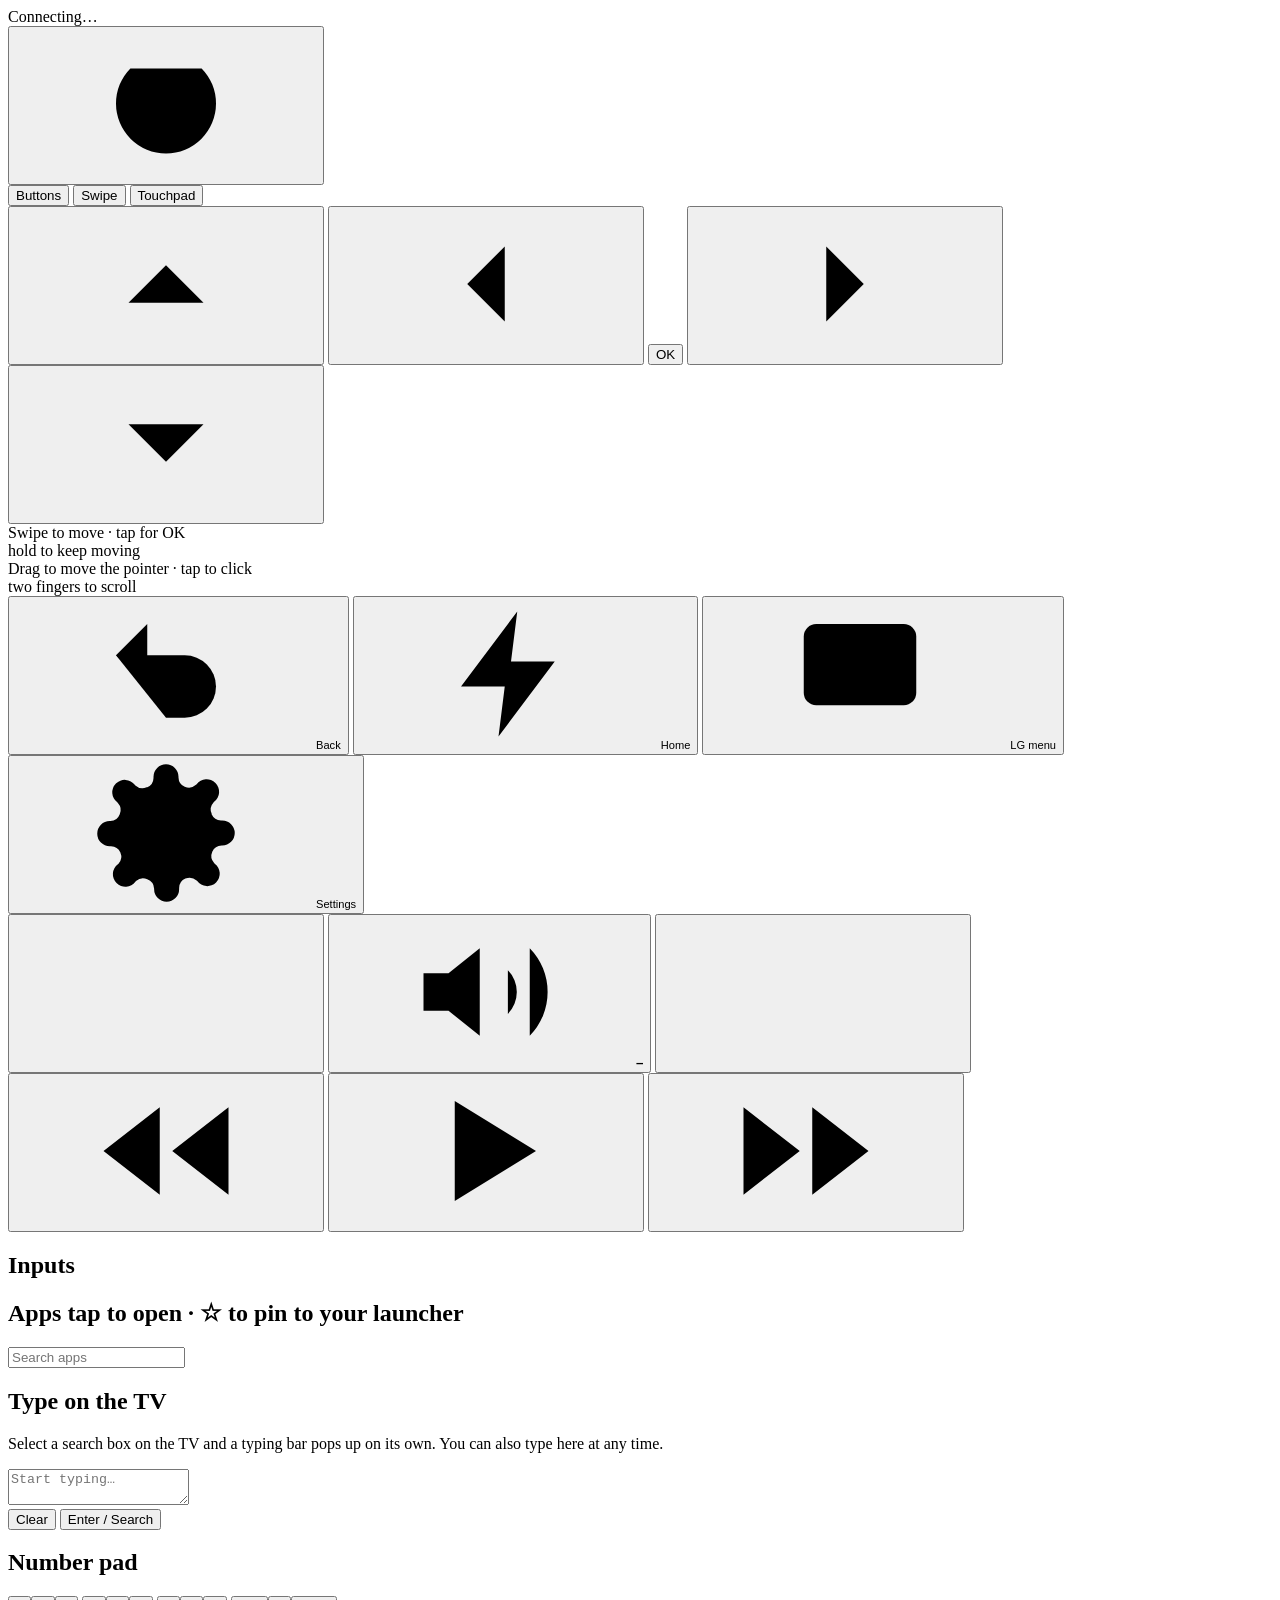
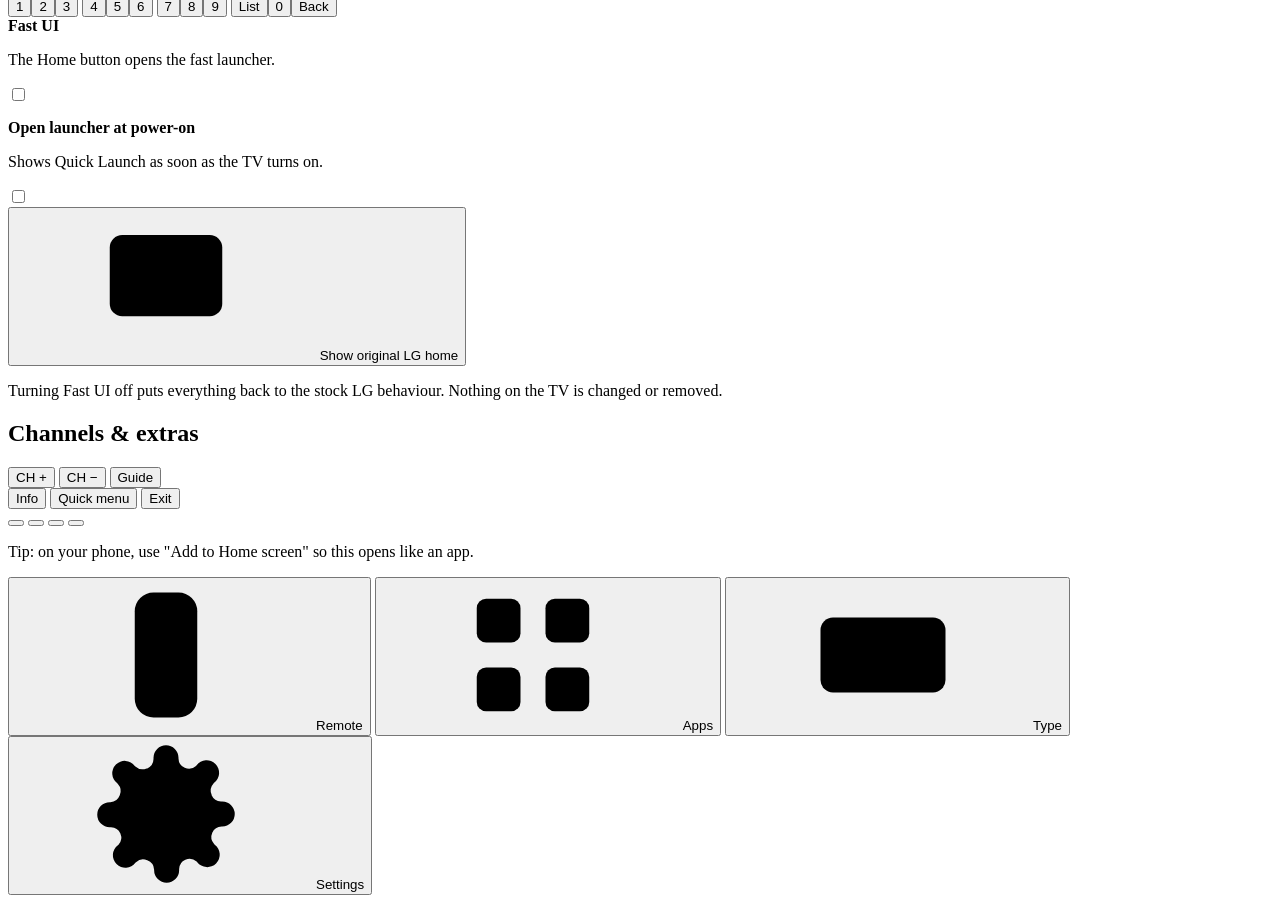
==== tvremote/web/index.html @ d4d938d9 "Quick Launch: faster LG webOS TV home screen and phone remote - phone remote web app (buttons, swipe" ====
<!doctype html>
<html lang="en">
<head>
<meta charset="utf-8">
<meta name="viewport" content="width=device-width,initial-scale=1,maximum-scale=1,user-scalable=no,viewport-fit=cover">
<meta name="theme-color" content="#0e1014">
<meta name="mobile-web-app-capable" content="yes">
<meta name="apple-mobile-web-app-capable" content="yes">
<meta name="apple-mobile-web-app-status-bar-style" content="black-translucent">
<title>TV Remote</title>
<link rel="manifest" href="/static/manifest.webmanifest">
<link rel="icon" href="/static/icon.svg">
<link rel="apple-touch-icon" href="/static/icon-180.png">
<meta name="apple-mobile-web-app-title" content="TV Remote">
<link rel="stylesheet" href="/static/app.css">
</head>
<body>
<svg width="0" height="0" style="position:absolute" aria-hidden="true">
  <symbol id="i-power" viewBox="0 0 24 24"><path d="M12 3v9M6.3 6.3a8 8 0 1 0 11.4 0"/></symbol>
  <symbol id="i-back" viewBox="0 0 24 24"><path d="M9 14 4 9l5-5"/><path d="M4 9h11a5 5 0 0 1 0 10h-3"/></symbol>
  <symbol id="i-home" viewBox="0 0 24 24"><path d="m3 11 9-7 9 7v9a1 1 0 0 1-1 1h-5v-6H9v6H4a1 1 0 0 1-1-1z"/></symbol>
  <symbol id="i-lg" viewBox="0 0 24 24"><rect x="3" y="4" width="18" height="13" rx="2"/><path d="M8 21h8"/></symbol>
  <symbol id="i-gear" viewBox="0 0 24 24"><circle cx="12" cy="12" r="3"/><path d="M19.4 15a1.7 1.7 0 0 0 .3 1.8l.1.1a2 2 0 1 1-2.8 2.8l-.1-.1a1.7 1.7 0 0 0-1.8-.3 1.7 1.7 0 0 0-1 1.5V21a2 2 0 1 1-4 0v-.1a1.7 1.7 0 0 0-1.1-1.5 1.7 1.7 0 0 0-1.8.3l-.1.1a2 2 0 1 1-2.8-2.8l.1-.1a1.7 1.7 0 0 0 .3-1.8 1.7 1.7 0 0 0-1.5-1H3a2 2 0 1 1 0-4h.1a1.7 1.7 0 0 0 1.5-1.1 1.7 1.7 0 0 0-.3-1.8l-.1-.1a2 2 0 1 1 2.8-2.8l.1.1a1.7 1.7 0 0 0 1.8.3H9a1.7 1.7 0 0 0 1-1.5V3a2 2 0 1 1 4 0v.1a1.7 1.7 0 0 0 1 1.5 1.7 1.7 0 0 0 1.8-.3l.1-.1a2 2 0 1 1 2.8 2.8l-.1.1a1.7 1.7 0 0 0-.3 1.8V9a1.7 1.7 0 0 0 1.5 1H21a2 2 0 1 1 0 4h-.1a1.7 1.7 0 0 0-1.5 1z"/></symbol>
  <symbol id="i-minus" viewBox="0 0 24 24"><path d="M5 12h14"/></symbol>
  <symbol id="i-plus" viewBox="0 0 24 24"><path d="M12 5v14M5 12h14"/></symbol>
  <symbol id="i-mute" viewBox="0 0 24 24"><path d="M11 5 6 9H2v6h4l5 4z"/><path d="m22 9-6 6M16 9l6 6"/></symbol>
  <symbol id="i-vol" viewBox="0 0 24 24"><path d="M11 5 6 9H2v6h4l5 4z"/><path d="M15.5 8.5a5 5 0 0 1 0 7M19 5a10 10 0 0 1 0 14"/></symbol>
  <symbol id="i-rew" viewBox="0 0 24 24"><path d="m11 19-9-7 9-7zM22 19l-9-7 9-7z"/></symbol>
  <symbol id="i-ff" viewBox="0 0 24 24"><path d="m13 19 9-7-9-7zM2 19l9-7-9-7z"/></symbol>
  <symbol id="i-play" viewBox="0 0 24 24"><path d="M7 4v16l13-8z"/></symbol>
  <symbol id="i-pause" viewBox="0 0 24 24"><path d="M7 4h3v16H7zM14 4h3v16h-3z"/></symbol>
  <symbol id="i-remote" viewBox="0 0 24 24"><rect x="7" y="2" width="10" height="20" rx="3"/><circle cx="12" cy="8" r="2"/><path d="M10 14h.01M14 14h.01M10 17h.01M14 17h.01"/></symbol>
  <symbol id="i-grid" viewBox="0 0 24 24"><rect x="3" y="3" width="7" height="7" rx="1.5"/><rect x="14" y="3" width="7" height="7" rx="1.5"/><rect x="3" y="14" width="7" height="7" rx="1.5"/><rect x="14" y="14" width="7" height="7" rx="1.5"/></symbol>
  <symbol id="i-kbd" viewBox="0 0 24 24"><rect x="2" y="6" width="20" height="12" rx="2"/><path d="M6 10h.01M10 10h.01M14 10h.01M18 10h.01M7 14h10"/></symbol>
  <symbol id="i-star" viewBox="0 0 24 24"><path d="m12 3 2.8 5.7 6.2.9-4.5 4.4 1 6.2L12 17.3 6.5 20.2l1-6.2L3 9.6l6.2-.9z"/></symbol>
  <symbol id="i-up" viewBox="0 0 24 24"><path d="m6 15 6-6 6 6"/></symbol>
  <symbol id="i-down" viewBox="0 0 24 24"><path d="m6 9 6 6 6-6"/></symbol>
  <symbol id="i-left" viewBox="0 0 24 24"><path d="m15 6-6 6 6 6"/></symbol>
  <symbol id="i-right" viewBox="0 0 24 24"><path d="m9 6 6 6-6 6"/></symbol>
  <symbol id="i-bolt" viewBox="0 0 24 24"><path d="M13 2 4 14h7l-1 8 9-12h-7z"/></symbol>
</svg>

<header class="top">
  <div class="status" id="status"><span class="dot"></span><span id="statusText">Connecting…</span></div>
  <button class="icon-btn power" data-act="power" aria-label="Power"><svg><use href="#i-power"/></svg></button>
</header>

<main>
  <!-- REMOTE -->
  <section class="view active" id="v-remote">
    <div class="favs" id="favStrip"></div>

    <div class="mode-toggle" role="tablist">
      <button class="seg active" data-mode="dpad">Buttons</button>
      <button class="seg" data-mode="swipe">Swipe</button>
      <button class="seg" data-mode="pad">Touchpad</button>
    </div>

    <div class="pad-area">
      <div class="dpad" id="dpad">
        <button class="dp up" data-btn="UP" data-repeat aria-label="Up"><svg><use href="#i-up"/></svg></button>
        <button class="dp left" data-btn="LEFT" data-repeat aria-label="Left"><svg><use href="#i-left"/></svg></button>
        <button class="dp ok" data-btn="ENTER" aria-label="OK">OK</button>
        <button class="dp right" data-btn="RIGHT" data-repeat aria-label="Right"><svg><use href="#i-right"/></svg></button>
        <button class="dp down" data-btn="DOWN" data-repeat aria-label="Down"><svg><use href="#i-down"/></svg></button>
      </div>
      <div class="surface hidden" id="swipe"><span>Swipe to move · tap for OK<br>hold to keep moving</span></div>
      <div class="surface hidden" id="touchpad"><span>Drag to move the pointer · tap to click<br>two fingers to scroll</span></div>
    </div>

    <div class="row nav">
      <button class="key" data-btn="BACK"><svg><use href="#i-back"/></svg><small>Back</small></button>
      <button class="key accent" data-act="home"><svg><use href="#i-bolt"/></svg><small id="homeLabel">Home</small></button>
      <button class="key" data-act="original"><svg><use href="#i-lg"/></svg><small>LG menu</small></button>
      <button class="key" data-btn="MENU"><svg><use href="#i-gear"/></svg><small>Settings</small></button>
    </div>

    <div class="row ctl">
      <div class="rocker">
        <button class="rk" data-btn="VOLUMEDOWN" data-repeat aria-label="Volume down"><svg><use href="#i-minus"/></svg></button>
        <button class="rk mid" data-act="mute" aria-label="Mute"><svg id="muteIcon"><use href="#i-vol"/></svg><b id="volNum">–</b></button>
        <button class="rk" data-btn="VOLUMEUP" data-repeat aria-label="Volume up"><svg><use href="#i-plus"/></svg></button>
      </div>
      <div class="rocker media">
        <button class="rk" data-btn="REWIND" aria-label="Rewind"><svg><use href="#i-rew"/></svg></button>
        <button class="rk" data-act="playpause" aria-label="Play or pause"><svg id="ppIcon"><use href="#i-play"/></svg></button>
        <button class="rk" data-btn="FASTFORWARD" aria-label="Fast forward"><svg><use href="#i-ff"/></svg></button>
      </div>
    </div>
  </section>

  <!-- APPS -->
  <section class="view" id="v-apps">
    <h2>Inputs</h2>
    <div class="chips" id="inputs"></div>
    <h2>Apps <span class="hint">tap to open · ☆ to pin to your launcher</span></h2>
    <input class="search" id="appSearch" type="search" placeholder="Search apps" autocomplete="off">
    <div class="grid" id="appGrid"></div>
  </section>

  <!-- TYPE -->
  <section class="view" id="v-type">
    <h2>Type on the TV</h2>
    <p class="hint">Select a search box on the TV and a typing bar pops up on its own. You can also type here at any time.</p>
    <textarea id="typeBox" rows="2" placeholder="Start typing…" autocomplete="off" autocapitalize="off" spellcheck="false"></textarea>
    <div class="row">
      <button class="wide" data-act="clearType">Clear</button>
      <button class="wide accent" data-act="enter">Enter / Search</button>
    </div>
    <h2>Number pad</h2>
    <div class="numpad">
      <button data-btn="1">1</button><button data-btn="2">2</button><button data-btn="3">3</button>
      <button data-btn="4">4</button><button data-btn="5">5</button><button data-btn="6">6</button>
      <button data-btn="7">7</button><button data-btn="8">8</button><button data-btn="9">9</button>
      <button data-btn="LIST">List</button><button data-btn="0">0</button><button data-btn="BACK">Back</button>
    </div>
  </section>

  <!-- SETTINGS -->
  <section class="view" id="v-more">
    <div class="card">
      <div class="card-row">
        <div>
          <b>Fast UI</b>
          <p class="hint" id="fastHint">The Home button opens the fast launcher.</p>
        </div>
        <label class="switch"><input type="checkbox" id="fastToggle"><span></span></label>
      </div>
      <div class="card-row" style="margin-top:14px">
        <div>
          <b>Open launcher at power-on</b>
          <p class="hint">Shows Quick Launch as soon as the TV turns on.</p>
        </div>
        <label class="switch"><input type="checkbox" id="powerToggle"><span></span></label>
      </div>
      <button class="wide" data-act="original"><svg><use href="#i-lg"/></svg> Show original LG home</button>
      <p class="hint">Turning Fast UI off puts everything back to the stock LG behaviour. Nothing on the TV is changed or removed.</p>
      <p class="hint" id="launcherState"></p>
    </div>

    <h2>Channels &amp; extras</h2>
    <div class="row">
      <button class="wide" data-btn="CHANNELUP">CH +</button>
      <button class="wide" data-btn="CHANNELDOWN">CH −</button>
      <button class="wide" data-btn="GUIDE">Guide</button>
    </div>
    <div class="row">
      <button class="wide" data-btn="INFO">Info</button>
      <button class="wide" data-btn="QMENU">Quick menu</button>
      <button class="wide" data-btn="EXIT">Exit</button>
    </div>
    <div class="row colors">
      <button data-btn="RED" style="--c:#e5484d" aria-label="Red"></button>
      <button data-btn="GREEN" style="--c:#30a46c" aria-label="Green"></button>
      <button data-btn="YELLOW" style="--c:#f5d90a" aria-label="Yellow"></button>
      <button data-btn="BLUE" style="--c:#3e63dd" aria-label="Blue"></button>
    </div>
    <p class="hint">Tip: on your phone, use "Add to Home screen" so this opens like an app.</p>
  </section>
</main>

<nav class="tabs">
  <button class="tab active" data-view="v-remote"><svg><use href="#i-remote"/></svg>Remote</button>
  <button class="tab" data-view="v-apps"><svg><use href="#i-grid"/></svg>Apps</button>
  <button class="tab" data-view="v-type"><svg><use href="#i-kbd"/></svg>Type</button>
  <button class="tab" data-view="v-more"><svg><use href="#i-gear"/></svg>Settings</button>
</nav>

<div class="kbdbar" id="kbdBar" hidden>
  <div class="kbdbar-head"><b>The TV wants text</b><button class="link" data-act="kbdClose">Hide</button></div>
  <input id="kbdInput" type="text" placeholder="Tap here to type" autocomplete="off" autocorrect="off" autocapitalize="off" spellcheck="false" enterkeyhint="search">
</div>

<div class="toast" id="toast"></div>
<script src="/static/app.js"></script>
</body>
</html>
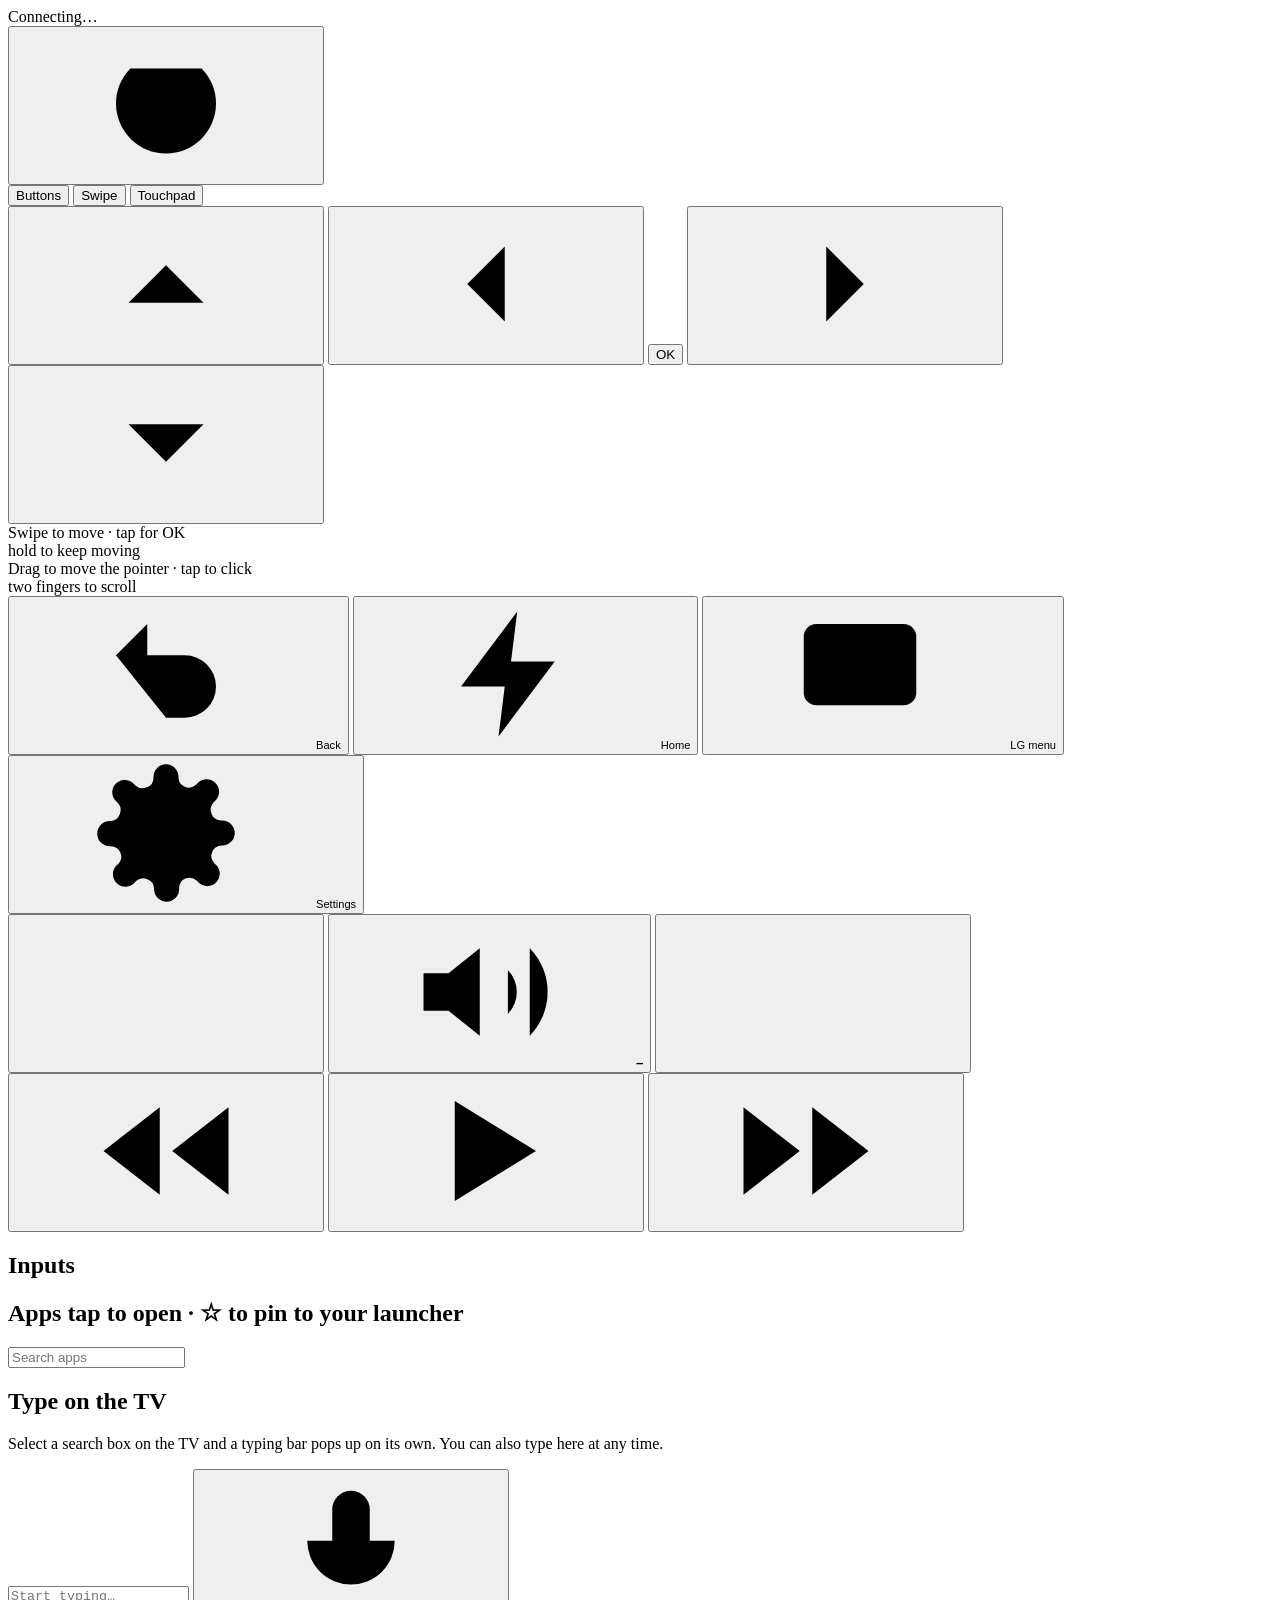
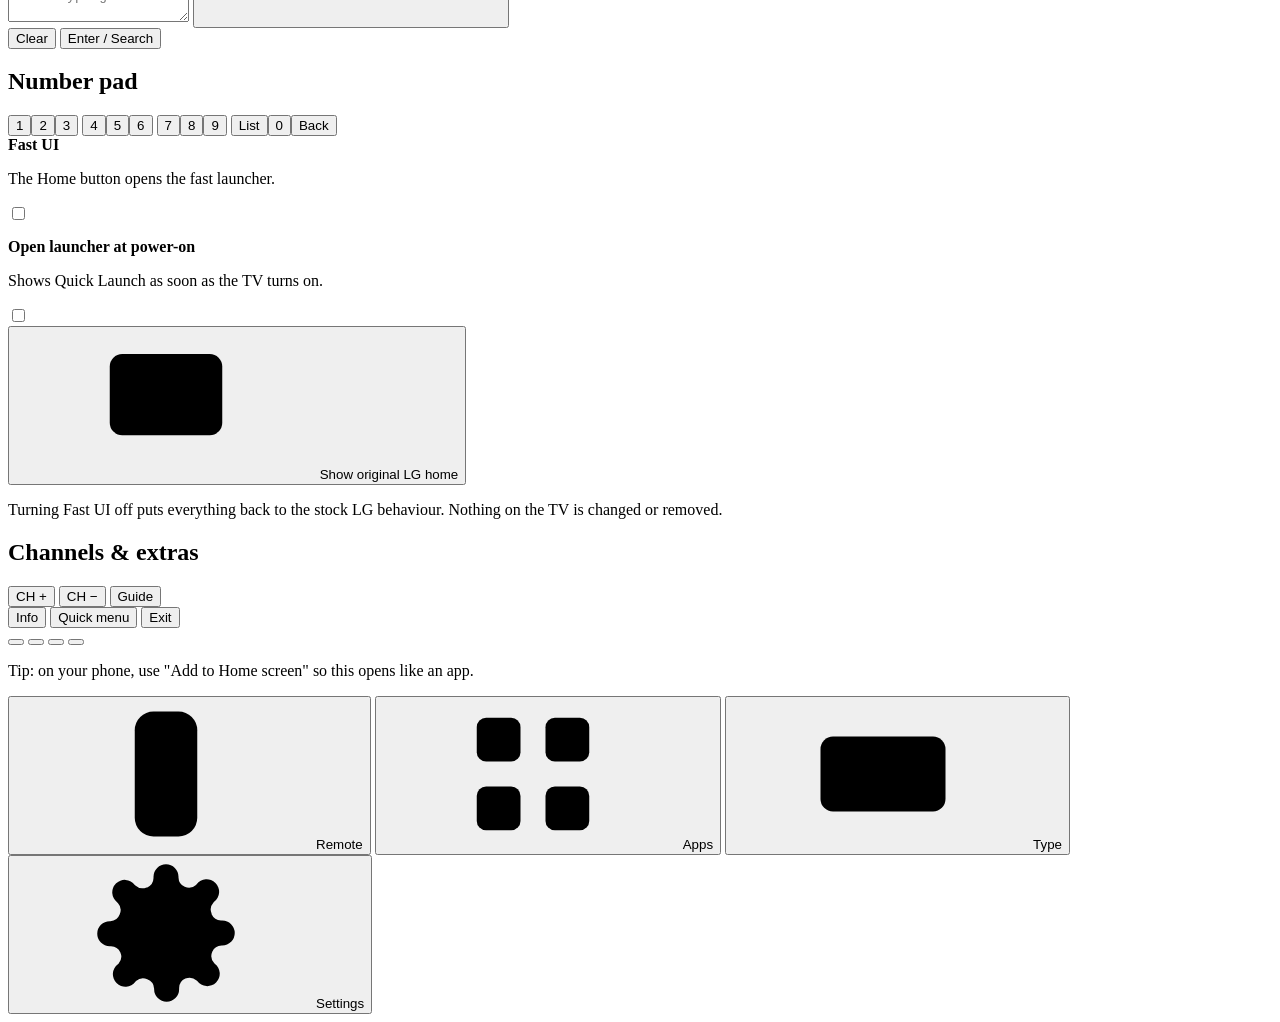
==== commit 34b06cde: "Phone remote: mic button for voice typing Mic next to the pop-up typing bar and the Type tab. Uses t" ====
--- a/tvremote/web/index.html
+++ b/tvremote/web/index.html
@@ -37,6 +37,7 @@
   <symbol id="i-down" viewBox="0 0 24 24"><path d="m6 9 6 6 6-6"/></symbol>
   <symbol id="i-left" viewBox="0 0 24 24"><path d="m15 6-6 6 6 6"/></symbol>
   <symbol id="i-right" viewBox="0 0 24 24"><path d="m9 6 6 6-6 6"/></symbol>
+  <symbol id="i-mic" viewBox="0 0 24 24"><rect x="9" y="3" width="6" height="11" rx="3"/><path d="M5 11a7 7 0 0 0 14 0M12 18v3"/></symbol>
   <symbol id="i-bolt" viewBox="0 0 24 24"><path d="M13 2 4 14h7l-1 8 9-12h-7z"/></symbol>
 </svg>
 
@@ -102,7 +103,10 @@
   <section class="view" id="v-type">
     <h2>Type on the TV</h2>
     <p class="hint">Select a search box on the TV and a typing bar pops up on its own. You can also type here at any time.</p>
-    <textarea id="typeBox" rows="2" placeholder="Start typing…" autocomplete="off" autocapitalize="off" spellcheck="false"></textarea>
+    <div class="field-row">
+      <textarea id="typeBox" rows="2" placeholder="Start typing…" autocomplete="off" autocapitalize="off" spellcheck="false"></textarea>
+      <button class="mic" data-mic="typeBox" aria-label="Speak"><svg><use href="#i-mic"/></svg></button>
+    </div>
     <div class="row">
       <button class="wide" data-act="clearType">Clear</button>
       <button class="wide accent" data-act="enter">Enter / Search</button>
@@ -168,7 +172,10 @@
 
 <div class="kbdbar" id="kbdBar" hidden>
   <div class="kbdbar-head"><b>The TV wants text</b><button class="link" data-act="kbdClose">Hide</button></div>
-  <input id="kbdInput" type="text" placeholder="Tap here to type" autocomplete="off" autocorrect="off" autocapitalize="off" spellcheck="false" enterkeyhint="search">
+  <div class="field-row">
+    <input id="kbdInput" type="text" placeholder="Type, or tap the mic and speak" autocomplete="off" autocorrect="off" autocapitalize="off" spellcheck="false" enterkeyhint="search">
+    <button class="mic" data-mic="kbdInput" aria-label="Speak"><svg><use href="#i-mic"/></svg></button>
+  </div>
 </div>
 
 <div class="toast" id="toast"></div>
